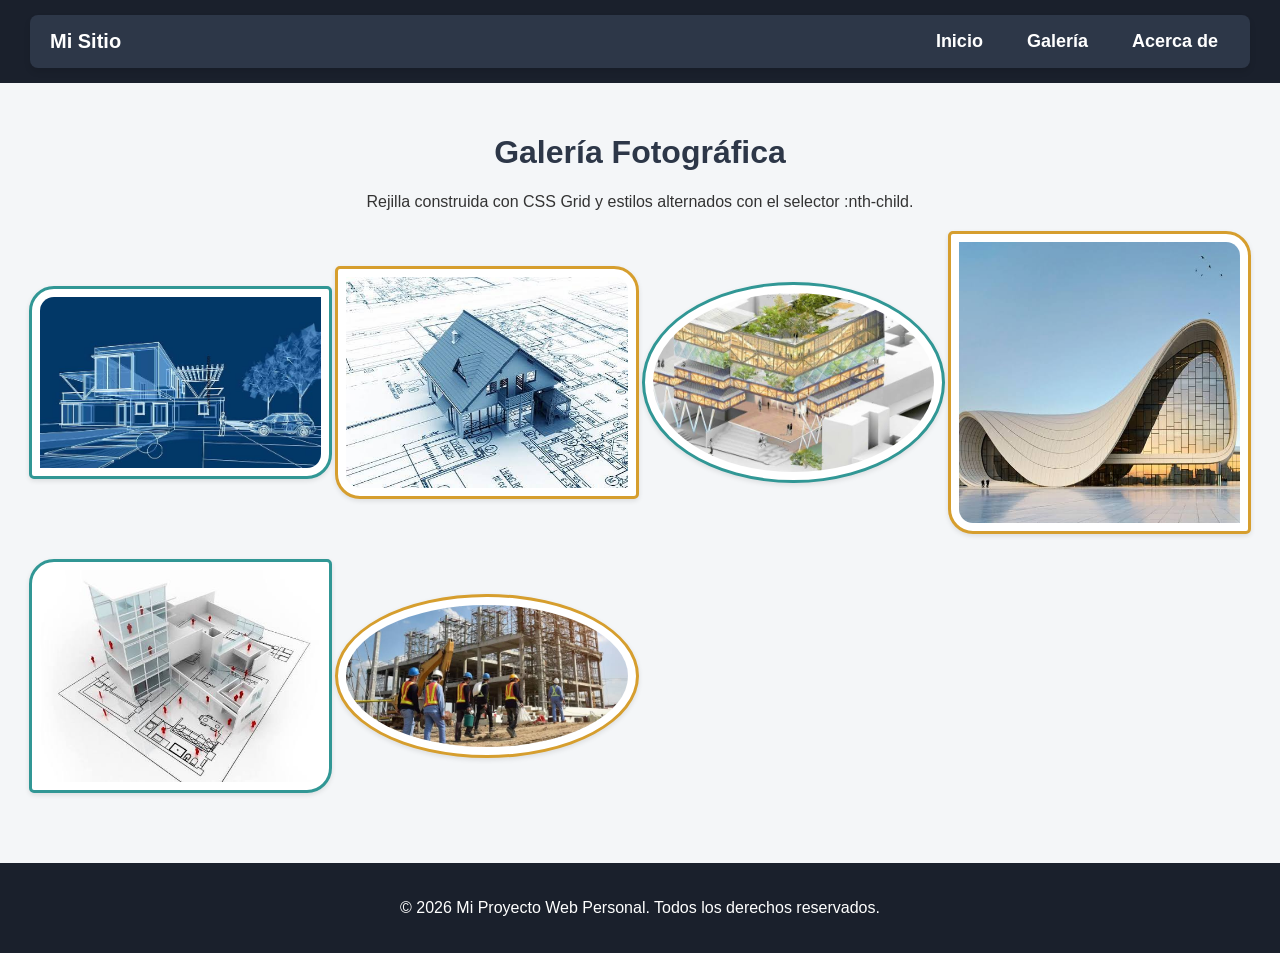
==== galeria.html @ 25c78f96 "Add files via upload" ====
<!DOCTYPE html>
<html lang="es">
<head>
    <meta charset="UTF-8">
    <meta name="viewport" content="width=device-width, initial-scale=1.0">
    <title>Galería - Mi Proyecto Web</title>
    <link rel="stylesheet" href="css/Apariencia.css">
</head>
<body>

    <a href="#main-content" class="skip-link">Saltar al contenido principal</a>

    <header>
        <nav>
            <span style="color:white; font-size: 20px; font-weight: bold;">Mi Sitio</span>
            <ul>
                <li><a href="index.html">Inicio</a></li>
                <li><a href="galeria.html">Galería</a></li>
                <li><a href="acerca.html">Acerca de</a></li>
            </ul>
        </nav>
    </header>

    <main id="main-content">
        <h1>Galería Fotográfica</h1>
        <p style="text-align: center;">Rejilla construida con CSS Grid y estilos alternados con el selector :nth-child.</p>

        <!-- Mínimo 5 imágenes requeridas -->
        <div class="grid-container">
            <img src="images/foto3.jpg" alt="RENDERIZADO DE UN PROYECTO ARQUITECTONICO">
            <img src="images/foto4.jpg" alt="Descripción de la imagen 2">
            <img src="images/foto5.jpg" alt="Descripción de la imagen 3">
            <img src="images/foto6.jpg" alt="Descripción de la imagen 4">
            <img src="images/foto7.jpg" alt="Descripción de la imagen 5">
            <img src="images/foto8.jpg" alt="Descripción de la imagen 6">
        </div>
    </main>

    <footer>
        <p>&copy; 2026 Mi Proyecto Web Personal. Todos los derechos reservados.</p>
    </footer>

</body>
</html>
---- css/Apariencia.css ----
body {
    font-family: Arial, Helvetica, sans-serif;
    font-size: 16px;
    margin: 0;
    padding: 0;
    background-color: #f4f6f8;
    color: #333333;
}

/* --- 2. SALTAR AL CONTENIDO PRINCIPAL (position + :focus) --- */
.skip-link {
    position: absolute;
    top: -100px;
    left: 10px;
    background-color: #000000;
    color: #ffffff;
    padding: 10px 15px;
    border-radius: 4px;
    text-decoration: none;
    font-weight: bold;
    z-index: 1000;
    transition: top 0.3s ease;
}

/* Solo es visible cuando recibe el foco con la tecla Tab */
.skip-link:focus {
    top: 10px;
}

/* --- 3. NAVEGACIÓN ATRACTIVA CON FLEXBOX (3+ propiedades CSS) --- */
header {
    background-color: #1a202c;
    padding: 15px 30px;
}

nav {
    display: flex; /* Uso de Flexbox */
    justify-content: space-between;
    align-items: center;
    background-color: #2d3748;
    padding: 15px 20px;
    border-radius: 8px;
    box-shadow: 0 4px 6px rgba(0, 0, 0, 0.1);
}

nav ul {
    display: flex;
    list-style: none;
    margin: 0;
    padding: 0;
    gap: 20px;
}

nav a {
    color: #ffffff;
    text-decoration: none;
    font-weight: bold;
    font-size: 18px;
    padding: 8px 12px;
    border-radius: 4px;
    transition: background-color 0.3s ease, transform 0.2s ease;
}

/* --- 4. PSEUDO-CLASE :hover INTERACTIVA --- */
nav a:hover {
    background-color: #4a5568;
    transform: translateY(-2px);
    color: #cbd5e0;
}

/* --- 5. CONTENIDO PRINCIPAL Y MODELO DE CAJA EN IMÁGENES --- */
main {
    padding: 30px;
    max-width: 1200px;
    margin: 0 auto;
}

h1 {
    text-align: center;
    color: #2d3748;
}

/* Modelo de caja aplicado a TODAS las imágenes (border, padding, border-radius) */
img {
    border: 3px solid #cbd5e0;
    padding: 8px;
    border-radius: 12px;
    background-color: #ffffff;
    box-shadow: 0 2px 5px rgba(0,0,0,0.1);
    max-width: 100%;
    height: auto;
    transition: transform 0.3s ease, border-color 0.3s ease;
}

/* Efecto hover interactivo adicional en las imágenes */
img:hover {
    transform: scale(1.03);
    border-color: #3182ce;
}

/* --- 6. ELEMENTO PADRE CON PROPIEDAD GRID (Al menos 2 columnas) --- */
.grid-container {
    display: grid;
    grid-template-columns: repeat(auto-fit, minmax(280px, 1fr));
    gap: 25px;
    justify-items: center;
    align-items: center;
    margin-top: 20px;
}

/* --- 7. SELECTOR nth-child --- */
/* Modifica de forma alternativa las imágenes dentro de la rejilla */
.grid-container img:nth-child(odd) {
    border-radius: 25px 5px 25px 5px;
    border-color: #319795;
}

.grid-container img:nth-child(even) {
    border-radius: 5px 25px 5px 25px;
    border-color: #d69e2e;
}

.grid-container img:nth-child(3n) {
    border-radius: 50%; /* Esquinas redondas tipo círculo para cada 3er elemento */
}

/* --- 8. FLEX EN SECCIONES DE CONTENIDO --- */
.flex-container {
    display: flex;
    flex-wrap: wrap;
    justify-content: space-around;
    align-items: center;
    gap: 20px;
    margin-top: 20px;
}

footer {
    text-align: center;
    padding: 20px;
    background-color: #1a202c;
    color: #ffffff;
    margin-top: 40px;
}
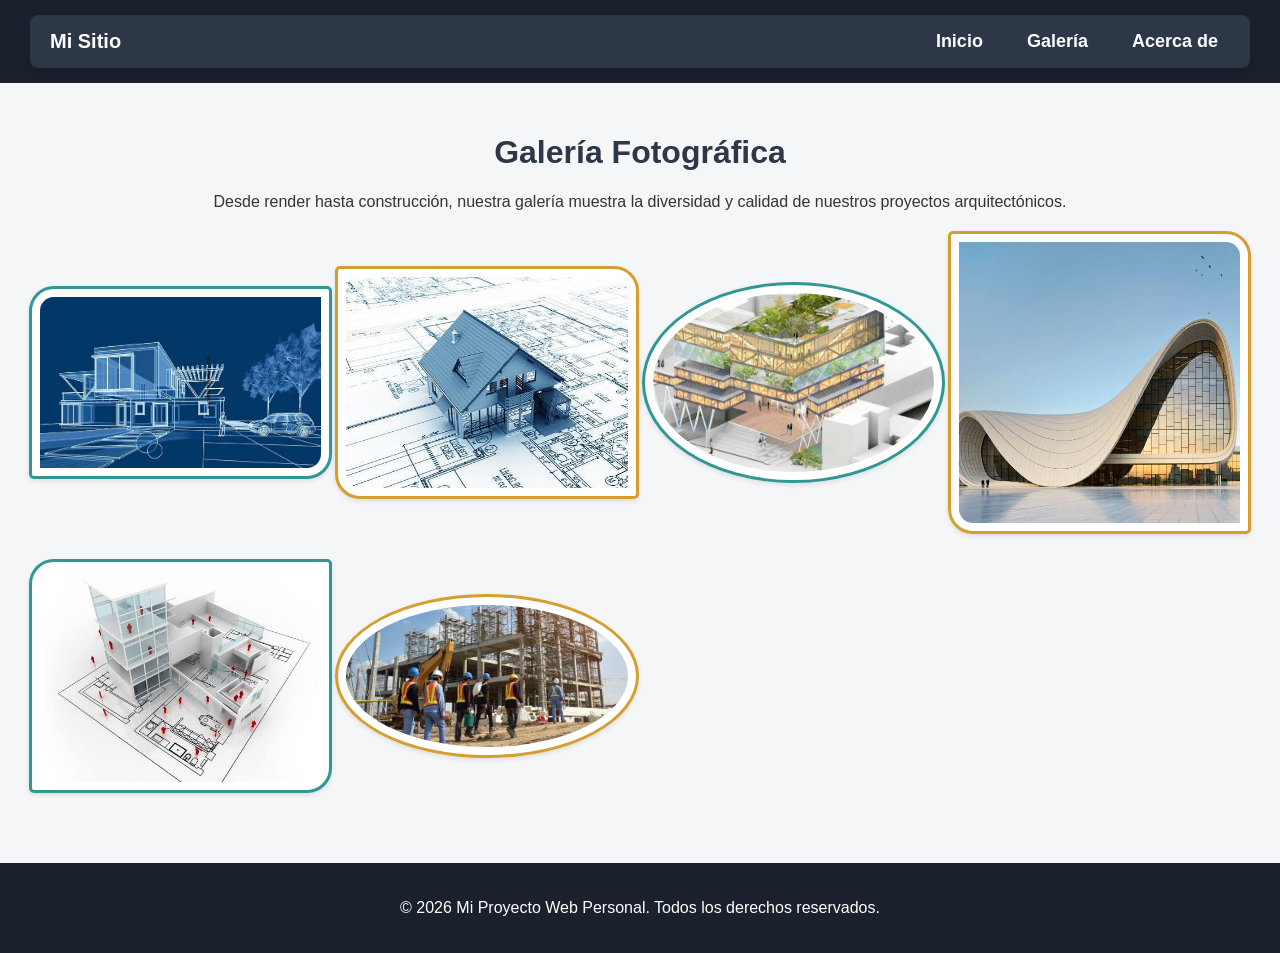
==== commit 4d607955: "Add files via upload" ====
--- a/galeria.html
+++ b/galeria.html
@@ -23,11 +23,11 @@
 
     <main id="main-content">
         <h1>Galería Fotográfica</h1>
-        <p style="text-align: center;">Rejilla construida con CSS Grid y estilos alternados con el selector :nth-child.</p>
+        <p style="text-align: center;">Desde render hasta construcción, nuestra galería muestra la diversidad y calidad de nuestros proyectos arquitectónicos.</p>
 
         <!-- Mínimo 5 imágenes requeridas -->
         <div class="grid-container">
-            <img src="images/foto3.jpg" alt="RENDERIZADO DE UN PROYECTO ARQUITECTONICO">
+            <img src="images/foto3.jpg" alt="Descripción de la imagen 1">
             <img src="images/foto4.jpg" alt="Descripción de la imagen 2">
             <img src="images/foto5.jpg" alt="Descripción de la imagen 3">
             <img src="images/foto6.jpg" alt="Descripción de la imagen 4">
